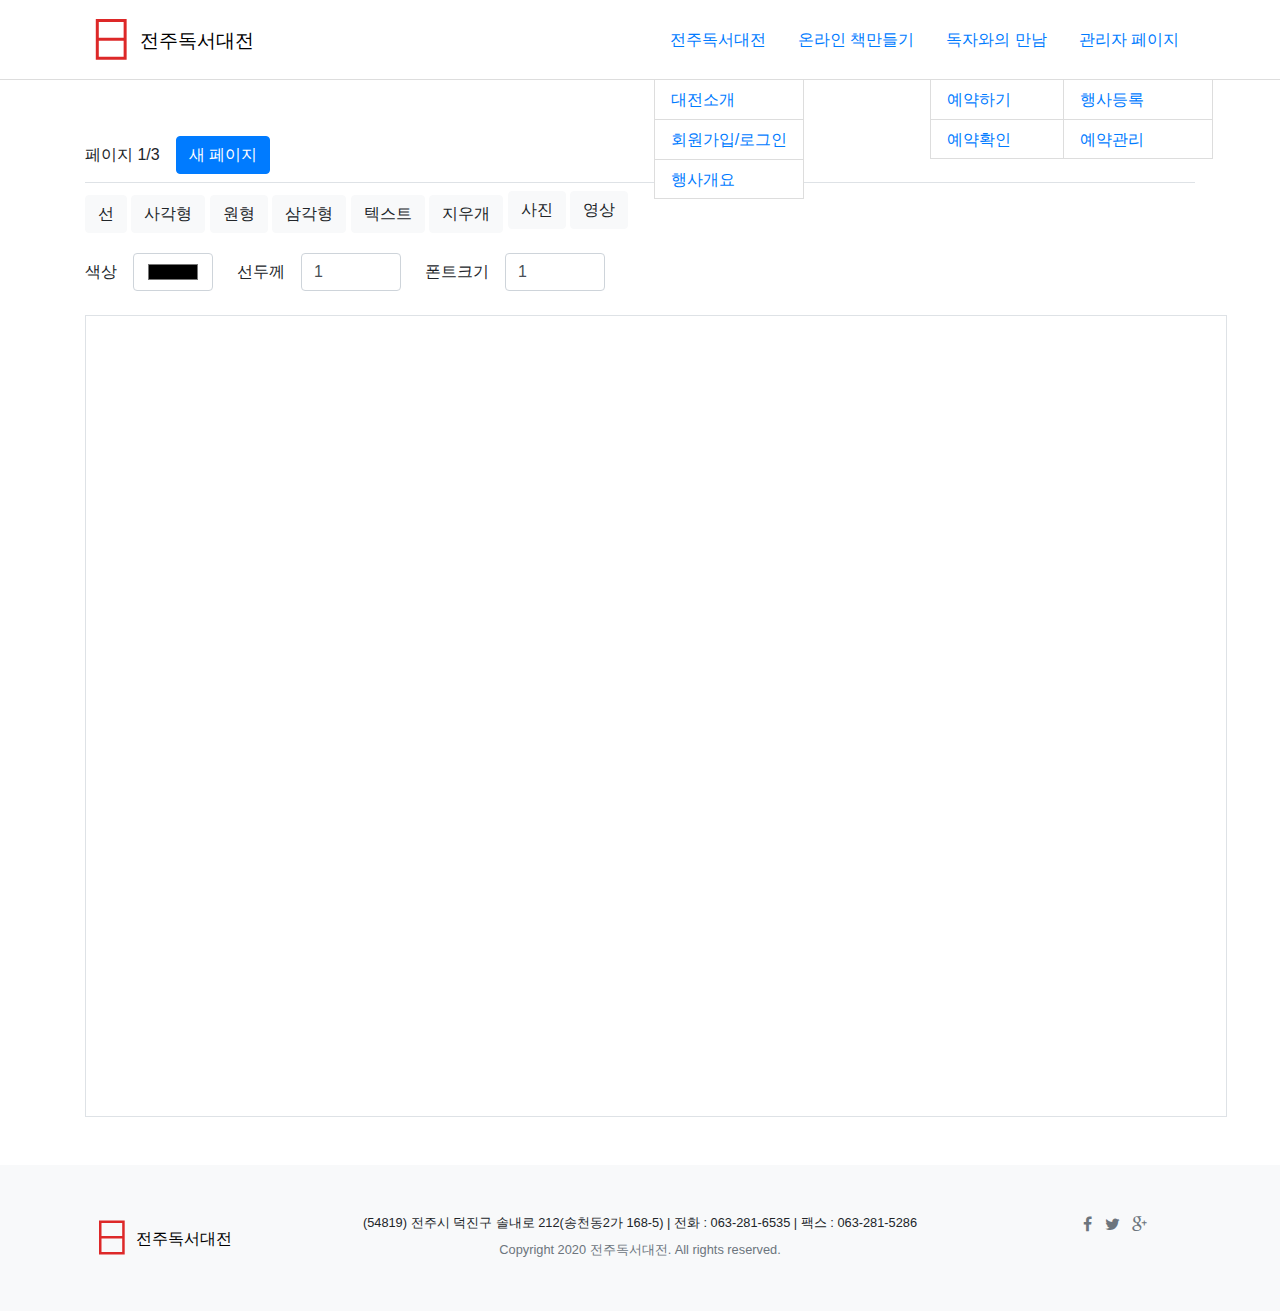
==== editor.html @ 83db9b27 "initial commit" ====
<!DOCTYPE html>
<html lang="en">
<head>
    <meta charset="UTF-8">
    <meta name="viewport" content="width=device-width, initial-scale=1.0">
    <title>전주독서대전</title>
    <script src="./js/jquery-3.4.1.min.js"></script>
    <link rel="stylesheet" href="./css/bootstrap.min.css">
    <script src='./js/bootstrap.min.js'></script>
    <link rel="stylesheet" href="./css/font-awesome.min.css">
    <link rel="stylesheet" href="./css/style.css">
</head>
<body>
    <!-- 헤더 영역 -->
    <header>
        <div class="container d-flex justify-content-between align-items-center h-100">
            <img src="./images/logo.svg" alt="전주독서대전" height="60">
            <div class="nav d-none d-lg-flex">
                <div class="nav__item">
                    <a href="#">전주독서대전</a>
                    <div class="nav__list">
                        <a href="#">대전소개</a>
                        <a href="#">회원가입/로그인</a>
                        <a href="overview.html">행사개요</a>
                    </div>
                </div>
                <div class="nav__item">
                    <a href="#">온라인 책만들기</a>
                </div>
                <div class="nav__item">
                    <a href="#">독자와의 만남</a>
                    <div class="nav__list">
                        <a href="#">예약하기</a>
                        <a href="#">예약확인</a>
                    </div>
                </div>
                <div class="nav__item">
                    <a href="#">관리자 페이지</a>
                    <div class="nav__list">
                        <a href="#">행사등록</a>
                        <a href="#">예약관리</a>
                    </div>
                </div>
            </div>
            <a href="/overview.html" class="btn btn-primary d-lg-none">
                <i class="fa fa-bars"></i>
            </a>
        </div>
    </header>
    <!-- /헤더 영역 -->

    <div class="container py-5">
        <div class="py-2 border-bottom d-flex align-items-center">
            <div class="page-current">페이지 1/3</div>
            <button class="btn btn-primary ml-3">새 페이지</button>
        </div>
        <div class="py-2">
            <button data-name="line" class="tool btn btn-light">선</button>
            <button data-name="rect" class="tool btn btn-light">사각형</button>
            <button data-name="circle" class="tool btn btn-light">원형</button>
            <button data-name="triangle" class="tool btn btn-light">삼각형</button>
            <button data-name="text" class="tool btn btn-light">텍스트</button>
            <button data-name="eraser" class="tool btn btn-light">지우개</button>
            <label for="file-image" class="btn btn-light">사진</label>
            <label for="file-video" class="btn btn-light">영상</label>
        </div>
        <div class="py-2 d-flex align-items-center">
            <span>색상</span>
            <input type="color" class="ml-3 form-control" style="width: 80px;">
            <span class="ml-4">선두께</span>
            <input type="number" class="ml-3 form-control" style="width: 100px;" min="1" value="1">
            <span class="ml-4">폰트크기</span>
            <input type="number" class="ml-3 form-control" style="width: 100px;" min="1" value="1">
        </div>
        <canvas id="content" class="border d-block mx-auto mt-3" width="1140" height="800"></canvas>
    </div>
    
    <script type="module" src="./js/editor.js"></script>

    <!-- 푸터 -->
    <div class="bg-light">
        <div class="container py-5">
            <div class="row">
                <div class="col-lg-2">
                    <div class="text-center">
                        <img src="./images/logo.svg" alt="로고" height="50">
                    </div>
                </div>
                <div class="col-lg-8 order-1 order-lg-0">
                    <div class="text-center">
                        <small class="d-block mb-2">(54819) 전주시 덕진구 솔내로 212(송천동2가 168-5) | 전화 : 063-281-6535 | 팩스 : 063-281-5286</small>
                        <small class="d-block text-muted">Copyright 2020 전주독서대전. All rights reserved.</small>
                    </div>
                </div>
                <div class="col-lg-2 my-4 my-lg-0">
                    <div class="text-center text-muted">
                        <span class="p-1"><i class="fa fa-facebook"></i></span>
                        <span class="p-1"><i class="fa fa-twitter"></i></span>
                        <span class="p-1"><i class="fa fa-google-plus"></i></span>
                    </div>
                </div>
            </div>
        </div>
    </div>
    <!-- /푸터 -->
</body>
</html>
---- css/style.css ----
@charset "UTF-8";

* { 
    margin: 0;
    padding: 0;
    box-sizing: border-box;
}
a, label, button { cursor: pointer; user-select: none; }

.fit-cover { width: 100%; height: 100%; object-fit: cover; }
.fit-contain { width: 100%; height: 100%; object-fit: contain; }
.hx-100 { height: 100px; }
.hx-150 { height: 150px; }
.hx-200 { height: 200px; }
.hx-250 { height: 250px; }
.hx-300 { height: 300px; }
.hx-350 { height: 350px; }
.hx-400 { height: 400px; }


/* 헤더 영역 */
header {
    height: 80px;
    background-color: #fff;
    border-bottom: 1px solid #ddd;
    position: relative;
    z-index: 1030;
}

.nav {
    height: 80px;
    display: flex;
}
.nav__item {
    height: 80px;
    line-height: 80px;
    padding: 0 1em;
    position: relative;
}
.nav__list {
    position: absolute;
    left: 0; top: 100%;
    width: 150px;
    margin-top: -1px;
}
.nav__list > a {
    display: block;
    height: 40px;
    line-height: 40px;
    padding-left: 1em;
    background-color: #fff;
    border: 1px solid #ddd;
}
.nav__list > a:not(:last-child) { border-bottom: 0; }

/* /헤더 영역 */

/* 비주얼 영역 */
.visual {
    position: relative;
    height: 600px;
    overflow: hidden;
}
.visual label { position: absolute; left: 0; top: 0; width: 100%; height: 100%; }

.visual__images {
    position: absolute;
    left: 0; top: 0;
    display: flex;
    width: 300%; height: 100%;
}
.visual__images img {
    width: calc(100% / 3); height: 100%;
    object-fit: cover;
    object-position: center bottom;
    filter: brightness(50%);
}

.visual__arrows {
    position: absolute;
    left: 0; top: 50%;
    transform: translateY(-50%);
    display: flex;
    justify-content: space-between;
    height: 3em;
    width: 100%;
}
.visual__arrows .arrow {
    width: 3em; height: 3em;
    text-align: center; line-height: 3em;
    background-color: #ddd;
    color: #555;
    position: relative;
    cursor: pointer;
}

.visual__controls {
    display: flex;
    justify-content: center;
    align-items: center;
    width: 100%;
    height: 140px;
    position: absolute;
    bottom: 0;
    background-color: #0005;
}

.visual__controls > .control {
    position: relative;
    width: 200px;
    height: 100px;
    margin: 0 1em;
    cursor: pointer;
}
.visual__controls img {
    width: 100%; height: 100%;
    object-fit: cover;
}

.visual__texts {
    position: absolute;
    left: 50%; top: 50%;
    transform: translate(-50%, -50%);
    color: #fff;
    text-shadow: 0 2px 4px #000;
    font-size: 2em;
    margin-top: -30px;
    text-align: center;
}

/* /비주얼 영역 */

/* 슬라이드 */

@keyframes i-1 {
    0%      { margin-left: 0; }
    27.77%  { margin-left: 0; }

    33.33%  { margin-left: -100%; }
    61.11%  { margin-left: -100%; }

    66.66%  { margin-left: -200%; }
    94.44%  { margin-left: -200%; }

    100%    { margin-left: 0; }
}
@keyframes i-2 {
    0%      { margin-left: -100%; }
    27.77%  { margin-left: -100%; }

    33.33%  { margin-left: -200%; }
    61.11%  { margin-left: -200%; }

    66.66%  { margin-left: 0; }
    94.44%  { margin-left: 0; }

    100%    { margin-left: -100%; }
}
@keyframes i-3 {
    0%      { margin-left: -200%; }
    27.77%  { margin-left: -200%; }

    33.33%  { margin-left: 0; }
    61.11%  { margin-left: 0; }

    66.66%  { margin-left: -100%; }
    94.44%  { margin-left: -100%; }

    100%    { margin-left: -200%; }
}
@keyframes mv-1-3 {
    0%    { margin-left: 0; }
    100%  { margin-left: -200%; }
}
@keyframes mv-3-2 {
    0%    { margin-left: -200%; }
    100%  { margin-left: -100%; }
}
@keyframes mv-2-1 {
    0%    { margin-left: -100%; }
    100%  { margin-left: 0; }
}

@keyframes i-1-copy {
    0%      { margin-left: 0; }
    27.77%  { margin-left: 0; }

    33.33%  { margin-left: -100%; }
    61.11%  { margin-left: -100%; }

    66.66%  { margin-left: -200%; }
    94.44%  { margin-left: -200%; }

    100%    { margin-left: 0; }
}
@keyframes i-2-copy {
    0%      { margin-left: -100%; }
    27.77%  { margin-left: -100%; }

    33.33%  { margin-left: -200%; }
    61.11%  { margin-left: -200%; }

    66.66%  { margin-left: 0; }
    94.44%  { margin-left: 0; }

    100%    { margin-left: -100%; }
}
@keyframes i-3-copy {
    0%      { margin-left: -200%; }
    27.77%  { margin-left: -200%; }

    33.33%  { margin-left: 0; }
    61.11%  { margin-left: 0; }

    66.66%  { margin-left: -100%; }
    94.44%  { margin-left: -100%; }

    100%    { margin-left: -200%; }
}
@keyframes mv-1-3-copy {
    0%    { margin-left: 0; }
    100%  { margin-left: -200%; }
}
@keyframes mv-3-2-copy {
    0%    { margin-left: -200%; }
    100%  { margin-left: -100%; }
}
@keyframes mv-2-1-copy {
    0%    { margin-left: -100%; }
    100%  { margin-left: 0; }
}

.visual .visual__images {
    animation-duration: 9s;
    animation-delay: calc(-9s + 0.5s);
    animation-iteration-count: infinite;
}

#mv-3-1:checked ~ .visual .visual__images { animation-name: i-1; }
#mv-1-2:checked ~ .visual .visual__images { animation-name: i-2; }
#mv-2-3:checked ~ .visual .visual__images { animation-name: i-3; }

#mv-1-3:checked ~ .visual .visual__images { animation-name: mv-1-3, i-3; }
#mv-2-1:checked ~ .visual .visual__images { animation-name: mv-2-1, i-1; }
#mv-3-2:checked ~ .visual .visual__images { animation-name: mv-3-2, i-2; }

#mv-1-3:checked ~ .visual .visual__images,
#mv-2-1:checked ~ .visual .visual__images,
#mv-3-2:checked ~ .visual .visual__images {
    animation-duration: 0.5s, 9s;
    animation-delay: 0s, 0.5s;
    animation-timing-function: 1, infinite;
}

#mv-3-1-copy:checked ~ .visual .visual__images { animation-name: i-1-copy; }
#mv-1-2-copy:checked ~ .visual .visual__images { animation-name: i-2-copy; }
#mv-2-3-copy:checked ~ .visual .visual__images { animation-name: i-3-copy; }

#mv-1-3-copy:checked ~ .visual .visual__images { animation-name: mv-1-3-copy, i-3-copy; }
#mv-2-1-copy:checked ~ .visual .visual__images { animation-name: mv-2-1-copy, i-1-copy; }
#mv-3-2-copy:checked ~ .visual .visual__images { animation-name: mv-3-2-copy, i-2-copy; }

#mv-1-3-copy:checked ~ .visual .visual__images,
#mv-2-1-copy:checked ~ .visual .visual__images,
#mv-3-2-copy:checked ~ .visual .visual__images {
    animation-duration: 0.5s, 9s;
    animation-delay: 0s, 0.5s;
    animation-timing-function: 1, infinite;
}


@keyframes label-1 {
    0%      { z-index: 1; }
    27.77%  { z-index: 1; }

    33.33%  { z-index: -1; }
    61.11%  { z-index: -1; }

    66.66%  { z-index: -1; }
    94.44%  { z-index: -1; }

    100%    { z-index: 1; }
}
@keyframes label-2 {
    0%      { z-index: -1; }
    27.77%  { z-index: -1; }

    33.33%  { z-index: 1; }
    61.11%  { z-index: 1; }

    66.66%  { z-index: -1; }
    94.44%  { z-index: -1; }

    100%    { z-index: -1; }
}
@keyframes label-3 {
    0%      { z-index: -1; }
    27.77%  { z-index: -1; }

    33.33%  { z-index: -1; }
    61.11%  { z-index: -1; }

    66.66%  { z-index: 1; }
    94.44%  { z-index: 1; }

    100%    { z-index: -1; }
}

.visual label {
    animation-duration: 9s;
    animation-iteration-count: infinite;
}

#mv-2-1:checked ~ .visual .label-1-copy { animation-name: label-1; }
#mv-2-1:checked ~ .visual .label-2-copy { animation-name: label-2; }
#mv-2-1:checked ~ .visual .label-3-copy { animation-name: label-3; }
#mv-3-1:checked ~ .visual .label-1-copy { animation-name: label-1; }
#mv-3-1:checked ~ .visual .label-2-copy { animation-name: label-2; }
#mv-3-1:checked ~ .visual .label-3-copy { animation-name: label-3; }

#mv-1-2:checked ~ .visual .label-1-copy { animation-name: label-3; }
#mv-1-2:checked ~ .visual .label-2-copy { animation-name: label-1; }
#mv-1-2:checked ~ .visual .label-3-copy { animation-name: label-2; }
#mv-3-2:checked ~ .visual .label-1-copy { animation-name: label-3; }
#mv-3-2:checked ~ .visual .label-2-copy { animation-name: label-1; }
#mv-3-2:checked ~ .visual .label-3-copy { animation-name: label-2; }

#mv-1-3:checked ~ .visual .label-1-copy { animation-name: label-2; }
#mv-1-3:checked ~ .visual .label-2-copy { animation-name: label-3; }
#mv-1-3:checked ~ .visual .label-3-copy { animation-name: label-1; }
#mv-2-3:checked ~ .visual .label-1-copy { animation-name: label-2; }
#mv-2-3:checked ~ .visual .label-2-copy { animation-name: label-3; }
#mv-2-3:checked ~ .visual .label-3-copy { animation-name: label-1; }

#mv-2-1-copy:checked ~ .visual .label-1 { animation-name: label-1; }
#mv-2-1-copy:checked ~ .visual .label-2 { animation-name: label-2; }
#mv-2-1-copy:checked ~ .visual .label-3 { animation-name: label-3; }
#mv-3-1-copy:checked ~ .visual .label-1 { animation-name: label-1; }
#mv-3-1-copy:checked ~ .visual .label-2 { animation-name: label-2; }
#mv-3-1-copy:checked ~ .visual .label-3 { animation-name: label-3; }

#mv-1-2-copy:checked ~ .visual .label-1 { animation-name: label-3; }
#mv-1-2-copy:checked ~ .visual .label-2 { animation-name: label-1; }
#mv-1-2-copy:checked ~ .visual .label-3 { animation-name: label-2; }
#mv-3-2-copy:checked ~ .visual .label-1 { animation-name: label-3; }
#mv-3-2-copy:checked ~ .visual .label-2 { animation-name: label-1; }
#mv-3-2-copy:checked ~ .visual .label-3 { animation-name: label-2; }

#mv-1-3-copy:checked ~ .visual .label-1 { animation-name: label-2; }
#mv-1-3-copy:checked ~ .visual .label-2 { animation-name: label-3; }
#mv-1-3-copy:checked ~ .visual .label-3 { animation-name: label-1; }
#mv-2-3-copy:checked ~ .visual .label-1 { animation-name: label-2; }
#mv-2-3-copy:checked ~ .visual .label-2 { animation-name: label-3; }
#mv-2-3-copy:checked ~ .visual .label-3 { animation-name: label-1; }

/* /슬라이드 */

/* 초청 작가 */
.modals {
    position: fixed;
    left: 0; top: 0;
    width: 100%; height: 100%;
    z-index: 2000;
    background-color: #000a;
    display: flex; justify-content: center; align-items: center;
    opacity: 0;
    pointer-events: none;
    transition: 0.35s;
}

.modals > label { position: absolute; left: 0; top: 0; width: 100%; height: 100%; z-index: -1; }

.modals > img {
    max-width: 80vw;
    max-height: 80vh;
}

#modal-1:checked ~ .modal-dialog-1,
#modal-2:checked ~ .modal-dialog-2,
#modal-3:checked ~ .modal-dialog-3,
#modal-4:checked ~ .modal-dialog-4 {
    opacity: 1; pointer-events: all;
}
/* /초청 작가 */


/* 강연 목록 */
.list {
    position: relative;
    margin: 0 auto;
    width: 460px;
    height: 460px;
    display: flex;
    flex-wrap: wrap;
    background-color: #f7f7f7;
    overflow: hidden;
    border-radius: 50%;
}
.list__item {
    flex: 0 0 50%;
    max-width: 50%;
    width: 100%;
    height: 50%;
    position: relative;
    padding: 1em;
    font-size: 0.8em;
}
.list__item div {
    position: absolute;
    width: 200px;
    padding: 1em;
    text-align: center;
}

.list__item:nth-child(1) > div { right: 0; bottom: 0; }
.list__item:nth-child(2) > div { left: 0; bottom: 0; }
.list__item:nth-child(3) > div { right: 0; top: 0; }
.list__item:nth-child(4) > div { left: 0; top: 0; }

.list-circle__cover {
    position: absolute;
    width: 100%;
    height: 100%;
    display: flex;
    flex-wrap: wrap;
    transition: 0.3s;
}
.list-circle__cover > div {
    width: 50%; height: 50%;
    background-color: #888;
}
.list-circle__cover > div:nth-child(1) { background-color: transparent; }

@keyframes focus-1 {
    0% { transform: rotate(270deg); }
    100% { transform: rotate(360deg); }
}
@keyframes focus-2 {
    0% { transform: rotate(0); }
    100% { transform: rotate(90deg); }
}
@keyframes focus-3 {
    0% { transform: rotate(90deg); }
    100% { transform: rotate(180deg); }
}
@keyframes focus-4 {
    0% { transform: rotate(180deg); }
    100% { transform: rotate(270deg); }
}


#focus-1:checked ~ .list .list-circle__cover { animation: focus-1 0.5s forwards; }
#focus-2:checked ~ .list .list-circle__cover { animation: focus-2 0.5s forwards; }
#focus-3:checked ~ .list .list-circle__cover { animation: focus-3 0.5s forwards; }
#focus-4:checked ~ .list .list-circle__cover { animation: focus-4 0.5s forwards; }

.list-center {
    position: absolute;
    left: 50%; top: 50%;
    transform: translate(-50%, -50%);
    width: 50px; height: 50px;
    background-color: #aaa;
    border-radius: 50%;
    text-align: center;
    line-height: 50px;
    color: #fff;
}

.list-center > span { animation: list-center 2s infinite; }
.list-center > label { 
    position: absolute; 
    left: 0; top: 0;
    width: 100%; height: 100%;
}

@keyframes list-center {
    0%   { font-size: 1em; }
    50%  { font-size: 1.3em; }
    100% { font-size: 1em; }
}

#focus-1:checked ~ .list .focus-label-2 { z-index: 1; }
#focus-2:checked ~ .list .focus-label-3 { z-index: 1; }
#focus-3:checked ~ .list .focus-label-4 { z-index: 1; }
#focus-4:checked ~ .list .focus-label-1 { z-index: 1; }
/* /강연 목록 */
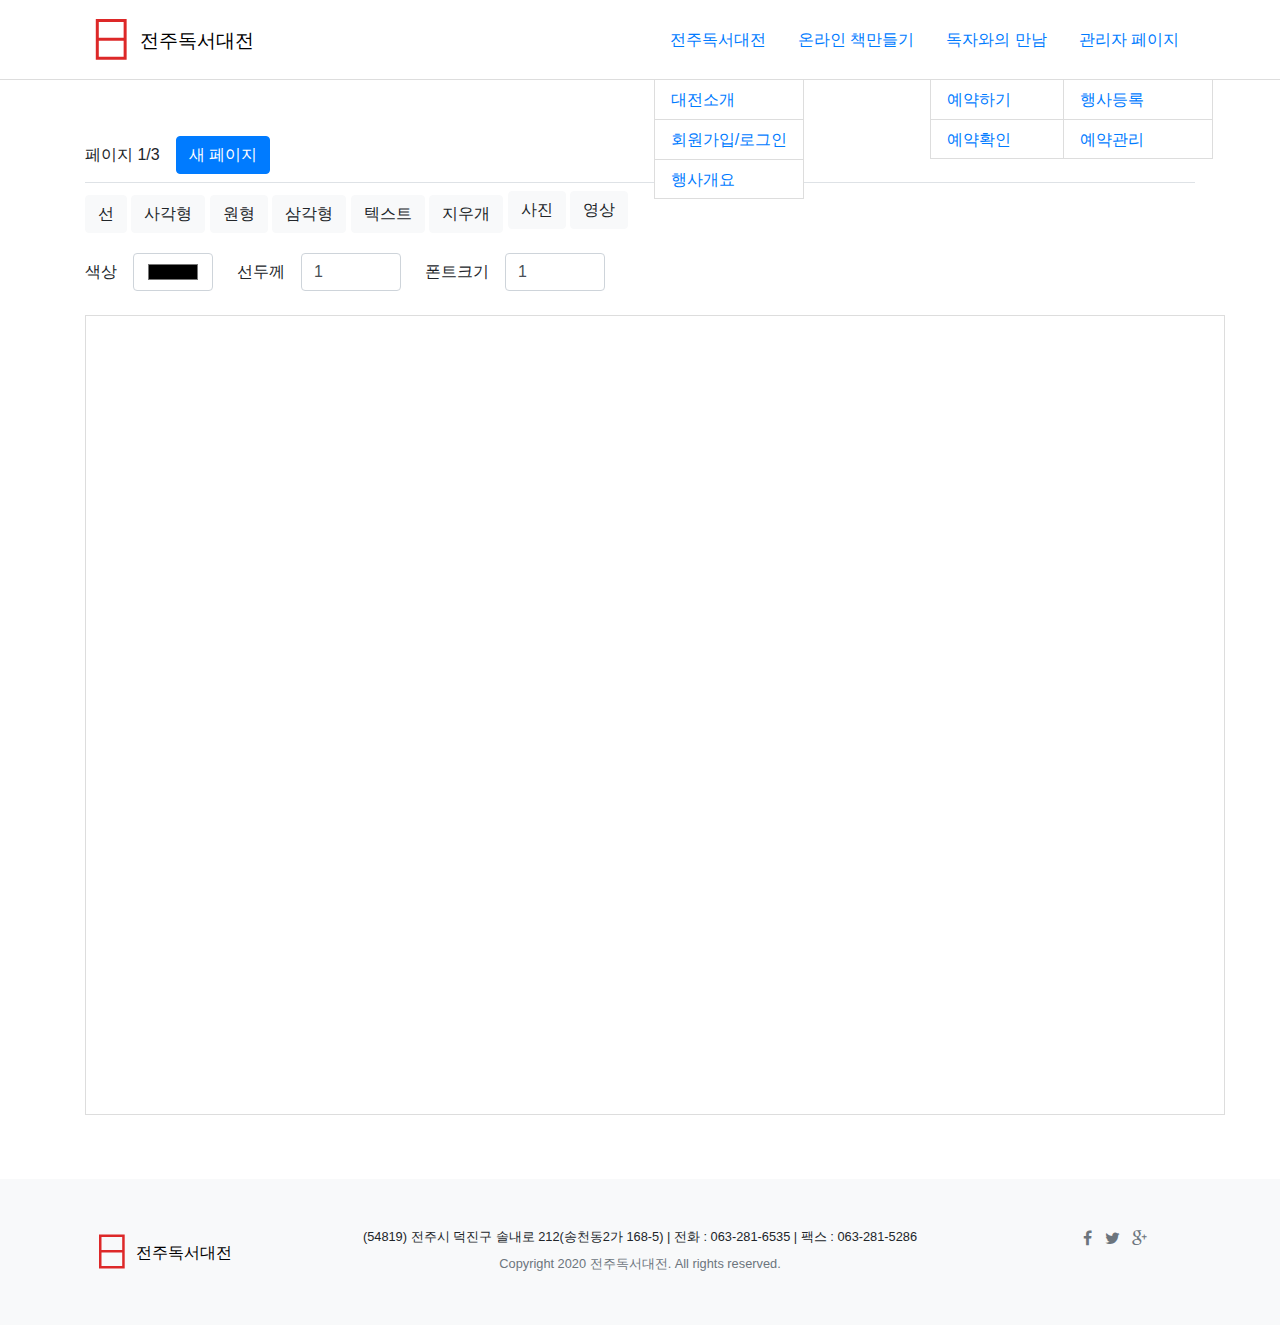
==== commit 4a84ccfa: "삼각형 그리기 완료" ====
--- a/editor.html
+++ b/editor.html
@@ -66,13 +66,15 @@
         </div>
         <div class="py-2 d-flex align-items-center">
             <span>색상</span>
-            <input type="color" class="ml-3 form-control" style="width: 80px;">
+            <input type="color" id="style-color" class="ml-3 form-control" style="width: 80px;">
             <span class="ml-4">선두께</span>
-            <input type="number" class="ml-3 form-control" style="width: 100px;" min="1" value="1">
+            <input type="number" id="line-width" class="ml-3 form-control" style="width: 100px;" min="1" value="1">
             <span class="ml-4">폰트크기</span>
-            <input type="number" class="ml-3 form-control" style="width: 100px;" min="1" value="1">
+            <input type="number" id="font-size" class="ml-3 form-control" style="width: 100px;" min="1" value="1">
         </div>
-        <canvas id="content" class="border d-block mx-auto mt-3" width="1140" height="800"></canvas>
+        <div id="wrap">
+            <canvas id="content" width="1140" height="800"></canvas>
+        </div>
     </div>
     
     <script type="module" src="./js/editor.js"></script>
--- a/css/style.css
+++ b/css/style.css
@@ -5,6 +5,7 @@
     padding: 0;
     box-sizing: border-box;
 }
+*, *:focus { outline: none!important; }
 a, label, button { cursor: pointer; user-select: none; }
 
 .fit-cover { width: 100%; height: 100%; object-fit: cover; }
@@ -483,4 +484,22 @@
 #focus-2:checked ~ .list .focus-label-3 { z-index: 1; }
 #focus-3:checked ~ .list .focus-label-4 { z-index: 1; }
 #focus-4:checked ~ .list .focus-label-1 { z-index: 1; }
-/* /강연 목록 */+/* /강연 목록 */
+
+
+#wrap {
+    border: 1px solid #ddd;
+    margin: 1em auto;
+    overflow: hidden;
+    position: relative;
+    width: 1140px;
+    height: 800px;
+}
+
+#wrap input {
+    position: absolute;
+    width: 100px;
+    border: 1px solid #ddd;
+    /* padding: 0.5em; */
+    font-family: "맑은 고딕", sans-serif;
+}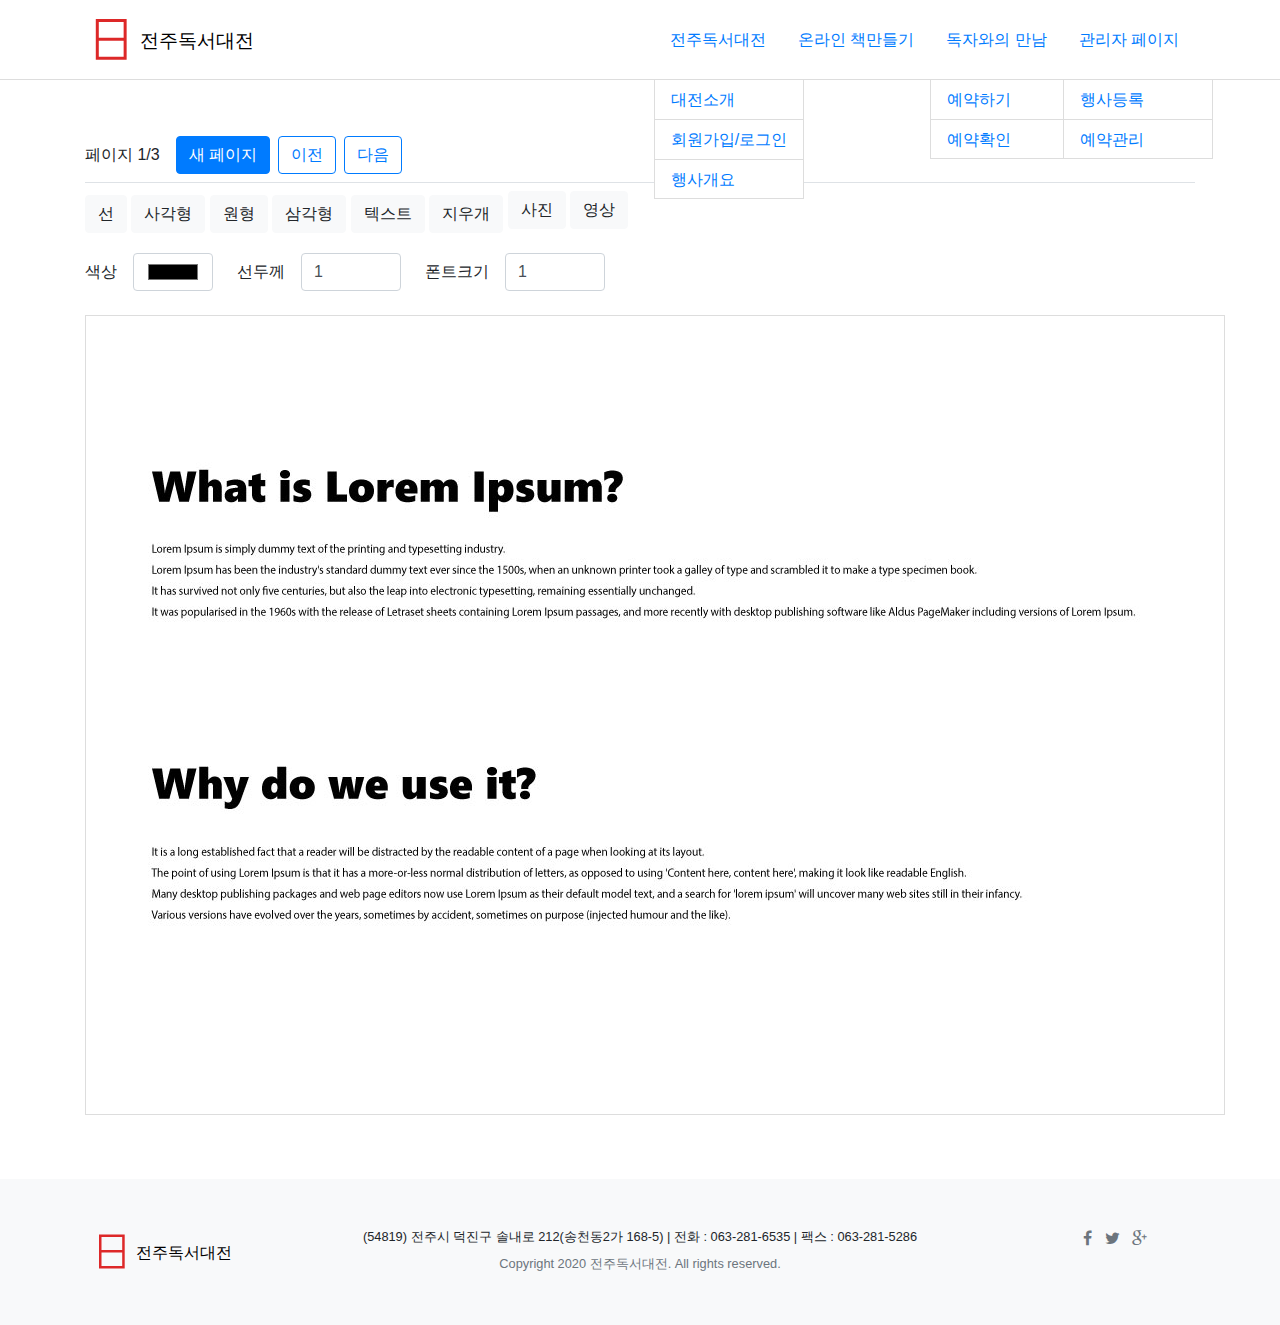
==== commit 3dfa9d2b: "페이징 + 이미지 추가" ====
--- a/editor.html
+++ b/editor.html
@@ -51,8 +51,10 @@
 
     <div class="container py-5">
         <div class="py-2 border-bottom d-flex align-items-center">
-            <div class="page-current">페이지 1/3</div>
-            <button class="btn btn-primary ml-3">새 페이지</button>
+            <div id="page-current">페이지 1/3</div>
+            <button id="page-create" class="btn btn-primary ml-3">새 페이지</button>
+            <button id="page-prev" class="btn btn-outline-primary ml-2">이전</button>
+            <button id="page-next" class="btn btn-outline-primary ml-2">다음</button>
         </div>
         <div class="py-2">
             <button data-name="line" class="tool btn btn-light">선</button>
@@ -62,7 +64,9 @@
             <button data-name="text" class="tool btn btn-light">텍스트</button>
             <button data-name="eraser" class="tool btn btn-light">지우개</button>
             <label for="file-image" class="btn btn-light">사진</label>
+            <input type="file" id="file-image" hidden>
             <label for="file-video" class="btn btn-light">영상</label>
+            <input type="file" id="file-video" hidden>
         </div>
         <div class="py-2 d-flex align-items-center">
             <span>색상</span>
@@ -74,10 +78,20 @@
         </div>
         <div id="wrap">
             <canvas id="content" width="1140" height="800"></canvas>
+            
         </div>
     </div>
     
-    <script type="module" src="./js/editor.js"></script>
+    <script src="./js/editor/Video.js"></script>
+    <script src="./js/editor/Tool.js"></script>
+    <script src="./js/editor/Line.js"></script>
+    <script src="./js/editor/Rect.js"></script>
+    <script src="./js/editor/Circle.js"></script>
+    <script src="./js/editor/Triangle.js"></script>
+    <script src="./js/editor/Text.js"></script>
+    <script src="./js/editor/Eraser.js"></script>
+    <script src="./js/editor/Page.js"></script>
+    <script src="./js/editor.js"></script>
 
     <!-- 푸터 -->
     <div class="bg-light">
--- a/css/style.css
+++ b/css/style.css
@@ -5,6 +5,7 @@
     padding: 0;
     box-sizing: border-box;
 }
+[disabled] { opacity: 0.5; pointer-events: none; }
 *, *:focus { outline: none!important; }
 a, label, button { cursor: pointer; user-select: none; }
 
@@ -495,11 +496,36 @@
     width: 1140px;
     height: 800px;
 }
-
-#wrap input {
-    position: absolute;
-    width: 100px;
-    border: 1px solid #ddd;
-    /* padding: 0.5em; */
-    font-family: "맑은 고딕", sans-serif;
+#content-video {
+    position: absolute;
+    width: 1040px;
+    height: 700px;
+    left: 50px; top: 50px;
+}
+#content-video > video {
+    object-fit: cover;
+    width: 100%; height: 100%;
+}
+#content-video > .controls {
+    position: absolute;
+    left: 0; bottom: 0;
+    width: 100%;
+    height: 3em;
+    background-color: #000a;
+    display: flex;
+    align-items: center;
+    justify-content: space-between;
+}
+#content-video .controls button{
+    background-color: transparent;
+    color: #fffd;
+    border: none;
+    margin-left: 1em;
+    font-size: 0.9em;
+    padding: 0.25em 0.5em;
+}
+#content-video .controls input {
+    margin-left: 1em;
+    margin-right: 1em;
+    width: 80%;
 }